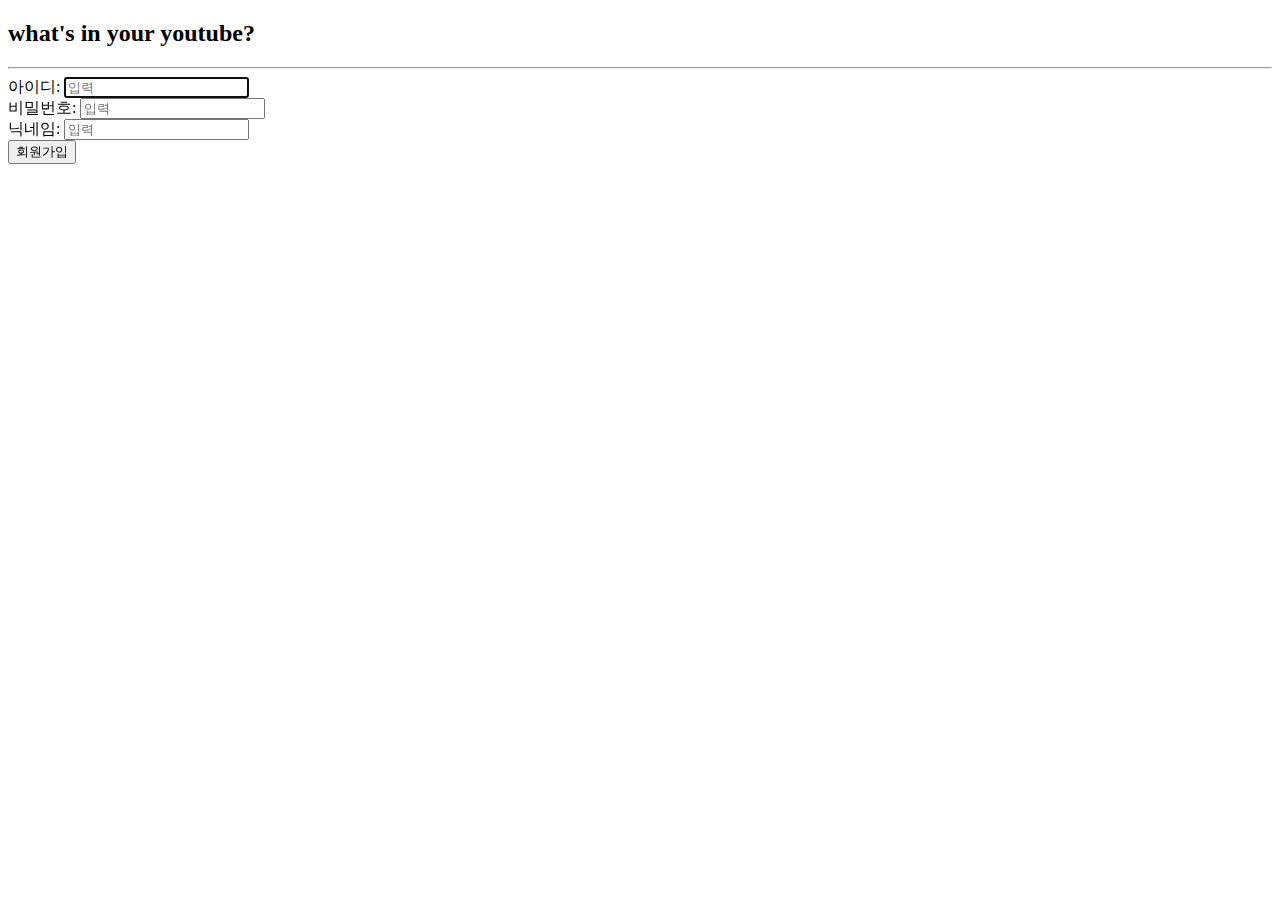
==== src/main/webapp/signUp.html @ 7bae2812 "[Create] new project for web programming" ====
<!DOCTYPE html>
<html>
<head>
<meta charset="UTF-8">
<title>Insert title here</title>
</head>
<body>
	<h2>what's in your youtube?</h2>
	<hr>
	<form action="signUp_result.jsp">
		아이디: <input type="text" name="id" autofocus required placeholder="입력" /><br>
		비밀번호: <input type="password" name="passwd" required placeholder="입력" /><br>
		닉네임: <input type="text" name="name" required placeholder="입력" /><br>
		<input type="submit" name="signup" value="회원가입">
	</form>
</body>
</html>
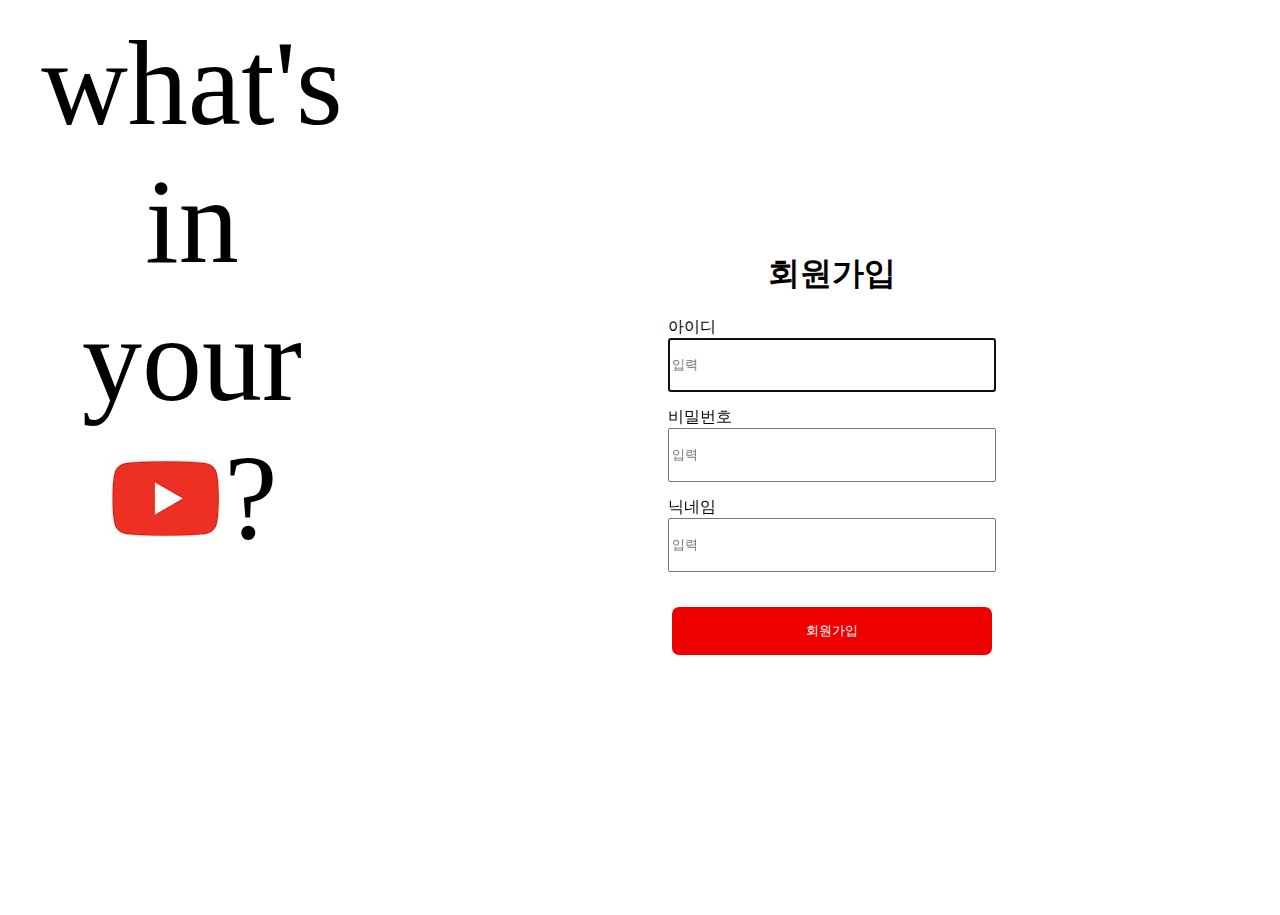
==== commit 5a5c5e57: "[Update] signUp.html" ====
--- a/src/main/webapp/signUp.html
+++ b/src/main/webapp/signUp.html
@@ -3,15 +3,30 @@
 <head>
 <meta charset="UTF-8">
 <title>Insert title here</title>
+<link rel="stylesheet" href="./resources/public.css" type="text/css" />
 </head>
 <body>
-	<h2>what's in your youtube?</h2>
-	<hr>
-	<form action="signUp_result.jsp">
-		아이디: <input type="text" name="id" autofocus required placeholder="입력" /><br>
-		비밀번호: <input type="password" name="passwd" required placeholder="입력" /><br>
-		닉네임: <input type="text" name="name" required placeholder="입력" /><br>
-		<input type="submit" name="signup" value="회원가입">
-	</form>
+	<div class="app_container">
+		<header class="header_container logo">
+			what's<br>in<br>your<br> <img alt="youtube logo"
+				src="./resources/images/youtube.jpg">?
+		</header>
+		<div class="main_container login_box">
+			<h1>회원가입</h1>
+			<form
+				action="http://localhost:8080/kimtaeyoung_free/UserServlet?cmd=signupResult"
+				method="post">
+				<div class="signup_input">
+					아이디 <input type="text" name="id" autofocus required
+						placeholder="입력" />
+					비밀번호 <input type="password"
+						name="passwd" required placeholder="입력" />
+					닉네임 <input
+						type="text" name="username" required placeholder="입력" />
+					<input class="align_center button" type="submit" name="signup" value="회원가입">
+				</div>
+			</form>
+		</div>
+	</div>
 </body>
 </html>--- a/src/main/webapp/resources/public.css
+++ b/src/main/webapp/resources/public.css
@@ -0,0 +1,173 @@
+@charset "UTF-8";
+html, body{
+	height:100%;
+	width:100%;
+	margin:0
+}
+.app_container {
+	display: flex;
+	height: 100%;
+	align-items: center;
+}
+
+.header_container {
+	width: 30%;
+	height: 100%;
+	margin-top: 30px;
+}
+
+.main_container {
+	width: 70%;
+	height: 100%;
+}
+
+.button {
+	border: none;
+	border-radius: 7px;
+	background-color: #e00;
+	color: white;
+	margin-top: 20px;
+}
+
+.logo {
+	font-size: 7.5rem;
+	text-align: center;
+	font-weight: 500;
+}
+
+.login_box,.column_box {
+	display: flex;
+	flex-direction: column;
+	align-items: center;
+	justify-content: center;
+}
+
+.login_input {
+	display: flex;
+	align-items: center;
+	flex-direction: column;
+}
+
+.login_input input {
+	width: 20rem;
+	height: 3rem;
+	margin-bottom: 3px;
+}
+
+.align_center {
+	align-self: center;
+}
+
+.gray_message {
+	color: gray;
+	font-size: 0.9rem
+}
+
+.signup_input {
+	display: flex;
+	flex-direction: column;
+}
+
+.signup_input input {
+	width: 20rem;
+	height: 3rem;
+	margin-bottom: 15px;
+}
+
+.check_message {
+	color: #e00;
+	font-size: 0.8rem;
+}
+.arrow {
+    position: relative;
+}
+
+.arrow::after {
+    position: absolute;
+    right: -12px; 
+    top: 5px; 
+    content: '';
+    width: 0.6rem;
+    height: 0.6rem;
+    border-top: 1px solid gray;
+    border-right: 1px solid gray;
+    transform: rotate(45deg);
+}
+.black_arrow {
+    position: relative;
+}
+
+.black_arrow::after {
+    position: absolute;
+    right: -15px; 
+    top: 15px; 
+    content: '';
+    width: 1rem;
+    height: 1rem;
+    border-top: 1px solid black;
+    border-right: 1px solid black;
+    transform: rotate(45deg);
+}
+.category_side{
+	box-sizing:border-box;
+	padding-left: 70px;
+}
+.small_logo {
+	text-align: center;
+	font-size:2rem;
+	font-weight:550;
+}
+.category_list_container{
+	display: flex;
+	flex-direction: column;
+	margin-top:35px;
+	padding-left: 50px;
+}
+.category_list li{
+	font-size:1.5rem;
+	margin-top: 12px;
+}
+.user_info{
+	margin-left: 7px;
+}
+.user_info button{
+	margin-top: 7px;
+}
+.forum_box{
+	padding-top:90px;
+	padding-right: 100px;
+	padding-left:20px;
+}
+.forum_header{
+	display: flex;
+	justify-content: space-between;
+}
+.forum_box button{
+	width: 5.5rem;
+	height: 2rem;
+	margin-top: 30px;
+}
+.forum_content{
+	margin: 0px 50px;
+}
+.post_content{
+	display: inline-block;
+	text-align: center;
+	margin-left: 60px;
+}
+.post_content hr{
+	color:gray;
+}
+.post_ul li{
+	margin-bottom: 12px;
+}
+.input_btn{
+	margin-left: 90px;
+}
+.goForum{
+	margin-top:50px;
+}
+a {
+	text-decoration: none;
+	color: black;
+}